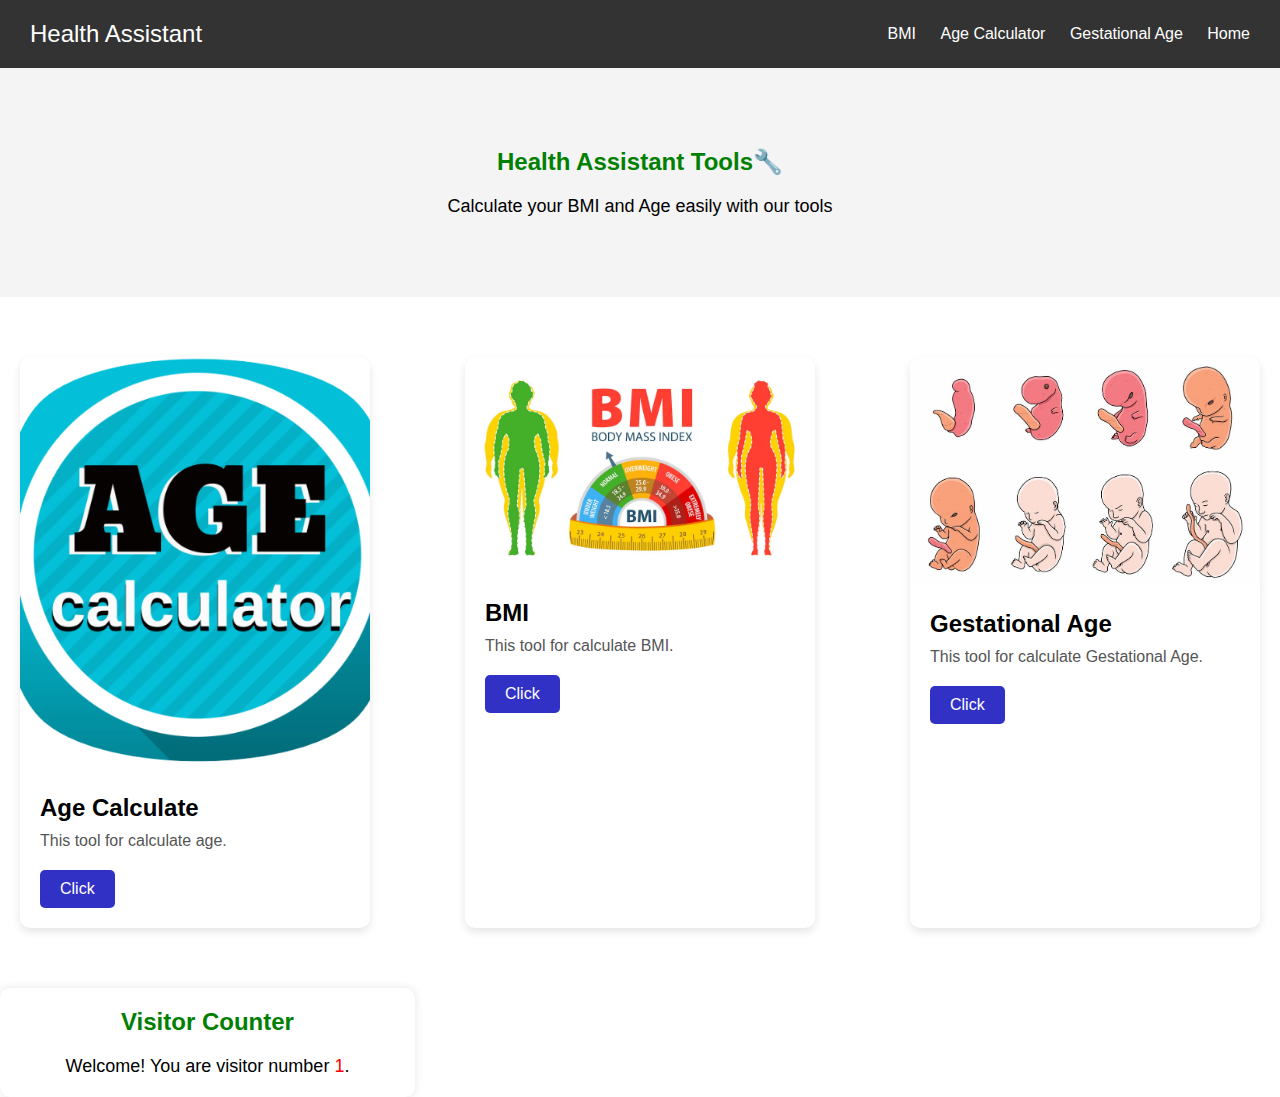
==== index.html @ 9364b671 "Health Assistant v2" ====
<!DOCTYPE html>
<html lang="en">
<head>
    <meta charset="UTF-8">
    <meta name="viewport" content="width=device-width, initial-scale=1.0">
    <meta name="description" content="This website for Health Assistant tool by Jahirul Islam">
    <meta name="keywords" content="HealthAssistant, health assistant, all health tool,age calculator, bmi, bmi calculator, gestational age">
    <meta name="author" content="Jahirul Islam,mrJahirul">
    <meta name="viewport" content="width-device-width,initial-scale=1.0">
   
    
    <title>Health Assistant Home</title>
    <link rel="stylesheet" href="css/index.css">
    <link rel="stylesheet" href="css/card.css">
</head>
<body>
    <nav class="navbar">
        <div class="container">
            <a href="#" class="brand title">Health Assistant</a>
            <div class="nav-links">
                <a href="component/bmiCalculate.html">BMI</a>
                <a href="component/ageCalculate.html">Age Calculator</a>
                <a href="../component/gestational.html">Gestational Age</a>
                <a href="../index.html">Home</a>
            </div>
            <div class="burger">
                <div class="line"></div>
                <div class="line"></div>
                <div class="line"></div>
            </div>
        </div>
    </nav>
    <header class="hero myHero">
        <h1> <span class="spanH1"> Health Assistant </span>Tools🔧</h1>
        <p>Calculate your BMI and Age easily with our tools</p>
    </header>
    <section id="bmi" class="cardSection">
        <div class="card">
            <div class="card-header">
                <img src="img/agec.png" alt="Card Image">
            </div>
            <div class="card-body">
                <h2 class="card-title">Age Calculate</h2>
                <p class="card-text">This tool for calculate age.</p>
                <a href="component/ageCalculate.html" class="card-button">Click</a>
            </div>
        </div>
        <div class="card">
            <div class="card-header">
                <img src="img/bmi.avif" alt="Card Image">
            </div>
            <div class="card-body">
                <h2 class="card-title">BMI</h2>
                <p class="card-text">This tool for calculate BMI.</p>
                <a href="component/bmiCalculate.html" class="card-button">Click</a>
            </div>
        </div>
        <div class="card">
            <div class="card-header">
                <img src="img/ges.jpg" alt="Card Image">
            </div>
            <div class="card-body">
                <h2 class="card-title">Gestational Age</h2>
                <p class="card-text">This tool for calculate Gestational Age.</p>
                <a href="component/gestationalAge.html" class="card-button">Click</a>
            </div>
        </div>
    </section>

    <!-- counter -->
    <div class="containerC">
        <h1>Visitor Counter</h1>
        <p>Welcome! You are visitor number <span id="counter">0</span>.</p>
    </div>
    <script src="js/index.js"></script>
</body>
</html>
---- css/index.css ----
* {
    margin: 0;
    padding: 0;
    box-sizing: border-box;
}

body {
    font-family: Arial, sans-serif;
}

.navbar {
    background-color: #333;
    color: #fff;
    padding: 20px 30px;
}

.container {
    display: flex;
    justify-content: space-between;
    align-items: center;
}

.brand {
    font-size: 1.5em;
}
.title {
    color: #fff;
    text-decoration: none;
}

.nav-links a {
    color: #fff;
    text-decoration: none;
    margin-left: 20px;
}

.burger {
    display: none;
    flex-direction: column;
    cursor: pointer;
}

.burger .line {
    width: 25px;
    height: 3px;
    background-color: #fff;
    margin: 3px 0;
}

.hero {
    text-align: center;
    padding: 80px 20px;
    background: #f4f4f4;
}

section {
    padding: 60px 20px;
}

.cardSection{
    display: flex;
    justify-content: space-between;
}

/* counter */


/* body {
    font-family: Arial, sans-serif;
    background-color: #f0f0f0;
    display: flex;
    justify-content: center;
    align-items: center;
    height: 100vh;
} */

.containerC {
    text-align: center;
    padding: 20px;
    background-color: #fff;
    border-radius: 10px;
    box-shadow: 0 0 10px rgba(0, 0, 0, 0.1);
    max-width: 415px;
    width: 100%;
    
}

h1 {
    font-size: 24px;
    margin-bottom: 20px;
    color:green
}

p {
    font-size: 18px;
}
#counter{
    color: red;
}

@media (max-width: 768px) {
    .nav-links {
        display: none;
        flex-direction: column;
    }

    .nav-links a {
        margin: 10px 0px;
    }

    .burger {
        display: flex;
    }
    .hero {
        text-align: center;
        padding: 40px 20px;
        background: #f4f4f4;
    }
    .brand {
        font-weight: 600;
        font-size: 1em;
        border-bottom: 1px solid red;
    }
   
    .cardSection {
        width: 100%;
        max-width: 550px;
        background-color: #fff;
        border-radius: 10px;
        box-shadow: 0 4px 8px rgba(0, 0, 0, 0.1);
        overflow: hidden;
        transition: transform 0.2s;
        flex-direction: column;
        justify-content: center;
        align-items: center;
        justify-content: space-around;
        
    }
   

    .hero {
        text-align: center;
        padding: 40px 20px;
        background: #f4f4f4;
        font-size: 1em;
    }
    .spanH1{
        color: red;
    }
   
    
}

@media (max-width: 768px) {
    .nav-links.active {
        display: flex;
        
    }
}
---- css/card.css ----
.card {
    width: 80%;
    max-width: 350px;
    background-color: #fff;
    border-radius: 10px;
    box-shadow: 0 4px 8px rgba(0, 0, 0, 0.1);
    overflow: hidden;
    transition: transform 0.2s;
}

.card:hover {
    transform: scale(1.05);
}

.card-header img {
    width: 100%;
    height: auto;
}

.card-body {
    padding: 20px;
}

.card-title {
    font-size: 24px;
    margin-bottom: 10px;
}

.card-text {
    font-size: 16px;
    margin-bottom: 20px;
    color: #555;
}

.card-button {
    display: inline-block;
    padding: 10px 20px;
    background-color: #333;
    color: #fff;
    text-decoration: none;
    border-radius: 5px;
    transition: background-color 0.2s;
    background-color: rgb(49, 49, 198);
}

.card-button:hover {
    background-color: #555;
}
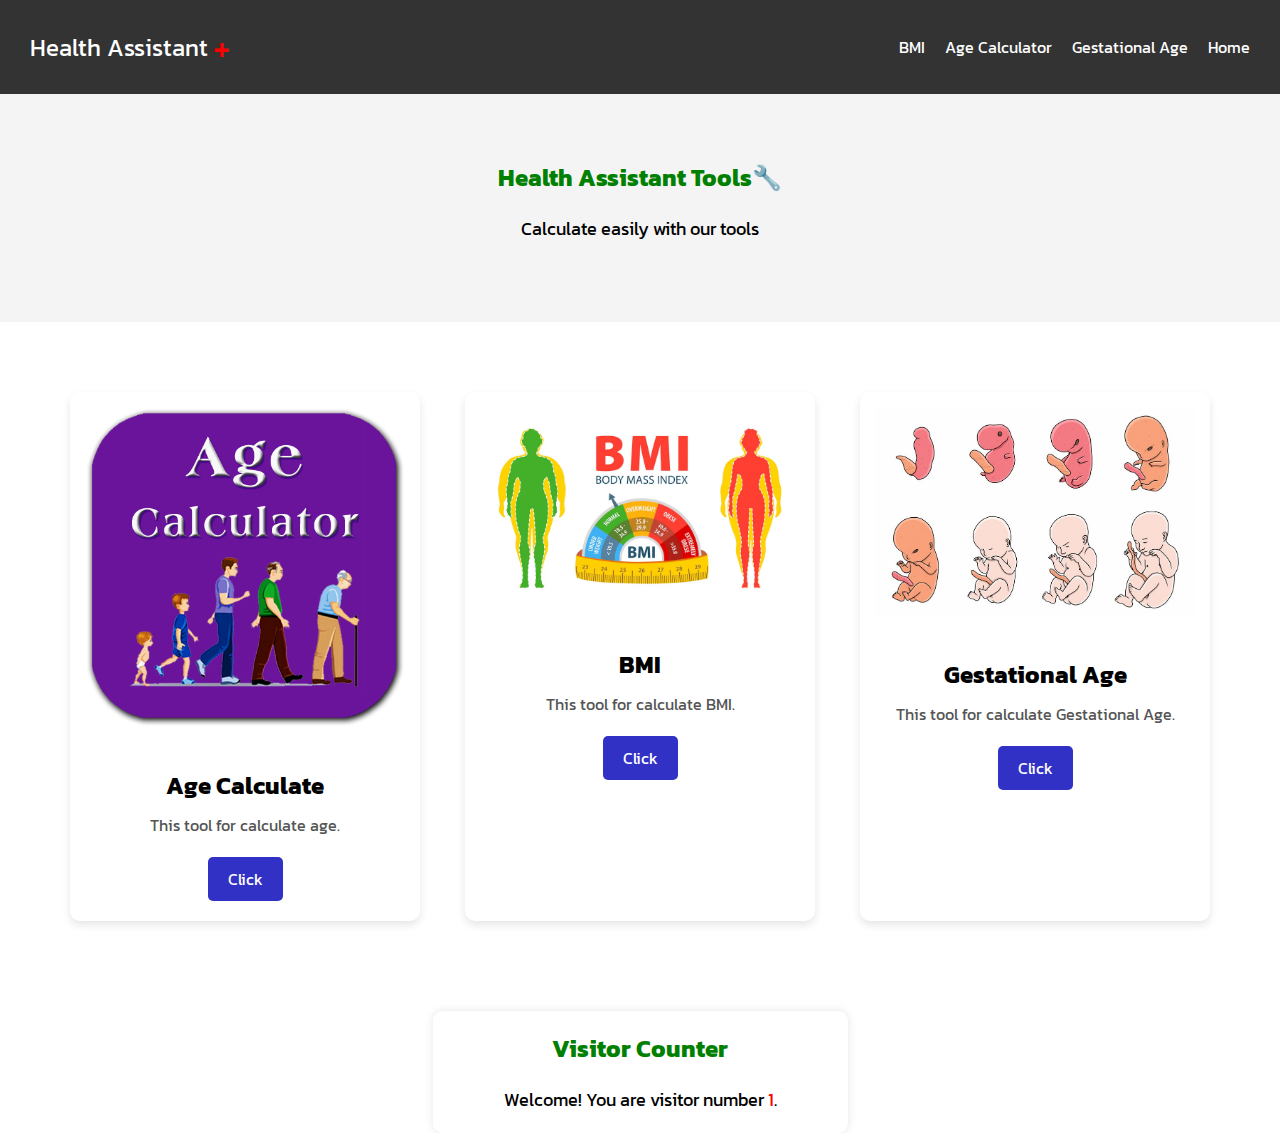
==== commit 1d78ada9: "version 1.2" ====
--- a/index.html
+++ b/index.html
@@ -7,8 +7,10 @@
     <meta name="keywords" content="HealthAssistant, health assistant, all health tool,age calculator, bmi, bmi calculator, gestational age">
     <meta name="author" content="Jahirul Islam,mrJahirul">
     <meta name="viewport" content="width-device-width,initial-scale=1.0">
+    <link rel="preconnect" href="https://fonts.googleapis.com">
+    <link rel="preconnect" href="https://fonts.gstatic.com" crossorigin>
+    <link href="https://fonts.googleapis.com/css2?family=Kanit:ital,wght@0,100;0,200;0,300;0,400;0,500;0,600;0,700;0,800;0,900&display=swap" rel="stylesheet">
    
-    
     <title>Health Assistant Home</title>
     <link rel="stylesheet" href="css/index.css">
     <link rel="stylesheet" href="css/card.css">
@@ -16,7 +18,10 @@
 <body>
     <nav class="navbar">
         <div class="container">
-            <a href="#" class="brand title">Health Assistant</a>
+            <a href="#" class="brand title">
+                Health Assistant 
+                <span class="plus-icon">+</span>
+            </a>
             <div class="nav-links">
                 <a href="component/bmiCalculate.html">BMI</a>
                 <a href="component/ageCalculate.html">Age Calculator</a>
@@ -32,7 +37,7 @@
     </nav>
     <header class="hero myHero">
         <h1> <span class="spanH1"> Health Assistant </span>Tools🔧</h1>
-        <p>Calculate your BMI and Age easily with our tools</p>
+        <p>Calculate easily with our tools</p>
     </header>
     <section id="bmi" class="cardSection">
         <div class="card">
--- a/css/index.css
+++ b/css/index.css
@@ -5,13 +5,22 @@
 }
 
 body {
-    font-family: Arial, sans-serif;
+    font-family: 'Kanit', sans-serif;
+    padding-top: 80px; /* Adjusted padding to account for the fixed navbar height */
+    display: flex;
+    flex-direction: column;
+    align-items: center;
 }
 
 .navbar {
     background-color: #333;
     color: #fff;
     padding: 20px 30px;
+    position: fixed;
+    top: 0;
+    left: 0;
+    right: 0;
+    z-index: 10;
 }
 
 .container {
@@ -22,10 +31,24 @@
 
 .brand {
     font-size: 1.5em;
-}
+    display: flex;
+    align-items: center;
+}
+
 .title {
     color: #fff;
     text-decoration: none;
+}
+
+.plus-icon {
+    color: red;
+    font-size: 1.5em;
+    margin-left: 5px;
+}
+
+.nav-links {
+    display: flex;
+    align-items: center;
 }
 
 .nav-links a {
@@ -38,6 +61,7 @@
     display: none;
     flex-direction: column;
     cursor: pointer;
+    transition: transform 0.3s ease;
 }
 
 .burger .line {
@@ -45,34 +69,91 @@
     height: 3px;
     background-color: #fff;
     margin: 3px 0;
+    transition: transform 0.3s ease, opacity 0.3s ease;
+}
+
+.burger.cross .line:nth-child(1) {
+    transform: rotate(45deg) translate(5px, 5px);
+}
+
+.burger.cross .line:nth-child(2) {
+    opacity: 0;
+}
+
+.burger.cross .line:nth-child(3) {
+    transform: rotate(-45deg) translate(5px, -5px);
 }
 
 .hero {
     text-align: center;
-    padding: 80px 20px;
+    padding: 80px 20px; /* Adjusted padding */
     background: #f4f4f4;
+    width: 100%;
 }
 
 section {
     padding: 60px 20px;
-}
-
-.cardSection{
+    width: 100%;
+}
+
+.cardSection {
     display: flex;
     justify-content: space-between;
+    gap: 20px; /* Added gap between cards */
+    max-width: 1200px;
+    width: 100%;
+    flex-wrap: wrap;
+}
+
+.card {
+    flex: 1;
+    margin: 10px;
+    max-width: calc(30% - 20px); /* Decreased size by approximately 10% */
+    background-color: #fff;
+    border-radius: 10px;
+    box-shadow: 0 4px 8px rgba(0, 0, 0, 0.1);
+    overflow: hidden;
+    transition: transform 0.2s;
+    text-align: center;
+}
+
+.card img {
+    max-width: 100%;
+    height: auto;
+}
+
+.card-header {
+    padding: 15px;
+}
+
+.card-body {
+    padding: 20px;
+}
+
+.card-title {
+    font-size: 1.25em;
+    margin-bottom: 15px;
+}
+
+.card-text {
+    margin-bottom: 15px;
+}
+
+.card-button {
+    display: inline-block;
+    padding: 10px 20px;
+    background-color: #333;
+    color: #fff;
+    text-decoration: none;
+    border-radius: 5px;
+    transition: background-color 0.3s ease;
+}
+
+.card-button:hover {
+    background-color: #555;
 }
 
 /* counter */
-
-
-/* body {
-    font-family: Arial, sans-serif;
-    background-color: #f0f0f0;
-    display: flex;
-    justify-content: center;
-    align-items: center;
-    height: 100vh;
-} */
 
 .containerC {
     text-align: center;
@@ -82,78 +163,77 @@
     box-shadow: 0 0 10px rgba(0, 0, 0, 0.1);
     max-width: 415px;
     width: 100%;
-    
+    margin-top: 20px; /* Added margin to separate from other content */
 }
 
 h1 {
     font-size: 24px;
     margin-bottom: 20px;
-    color:green
+    color: green;
 }
 
 p {
     font-size: 18px;
 }
-#counter{
+
+#counter {
     color: red;
 }
+
 
 @media (max-width: 768px) {
     .nav-links {
         display: none;
         flex-direction: column;
+        position: absolute;
+        top: 0;
+        left: 0;
+        right: 0;
+        background-color: #333;
+        padding: 20px 30px;
+        align-items: flex-start;
     }
 
     .nav-links a {
-        margin: 10px 0px;
+        margin: 10px 0;
     }
 
     .burger {
         display: flex;
     }
-    .hero {
-        text-align: center;
-        padding: 40px 20px;
-        background: #f4f4f4;
-    }
+
     .brand {
         font-weight: 600;
         font-size: 1em;
         border-bottom: 1px solid red;
     }
-   
+
     .cardSection {
+        flex-direction: column;
+        align-items: center; /* Center align cards on mobile */
+        gap: 20px; /* Maintain gap in mobile view */
+    }
+
+    .card {
         width: 100%;
-        max-width: 550px;
-        background-color: #fff;
-        border-radius: 10px;
-        box-shadow: 0 4px 8px rgba(0, 0, 0, 0.1);
-        overflow: hidden;
-        transition: transform 0.2s;
-        flex-direction: column;
-        justify-content: center;
-        align-items: center;
-        justify-content: space-around;
-        
-    }
-   
+        max-width: 90%; /* Decrease card size slightly on mobile */
+        margin: 0;
+    }
 
     .hero {
         text-align: center;
-        padding: 40px 20px;
+        padding: 15px 3px;
         background: #f4f4f4;
         font-size: 1em;
     }
-    .spanH1{
+
+    .spanH1 {
         color: red;
     }
-   
-    
 }
 
 @media (max-width: 768px) {
     .nav-links.active {
         display: flex;
-        
-    }
-}
+    }
+}
